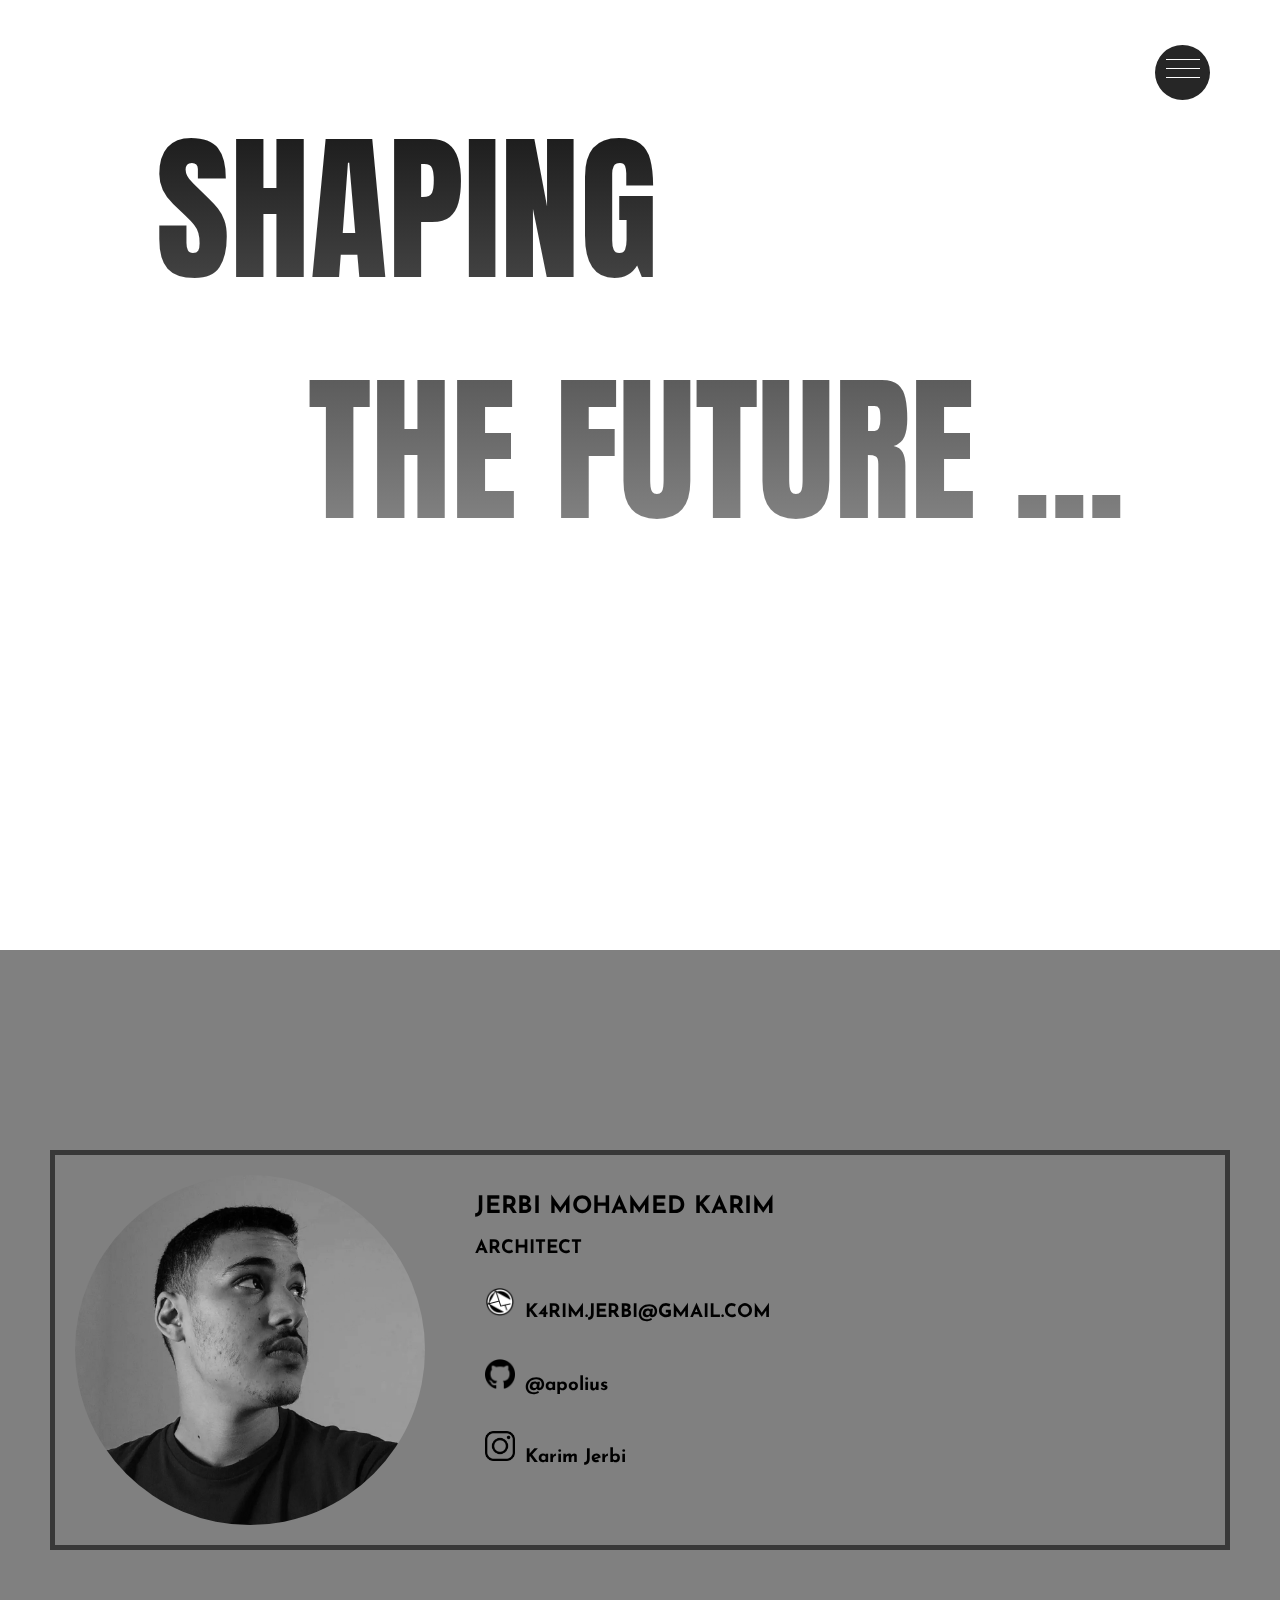
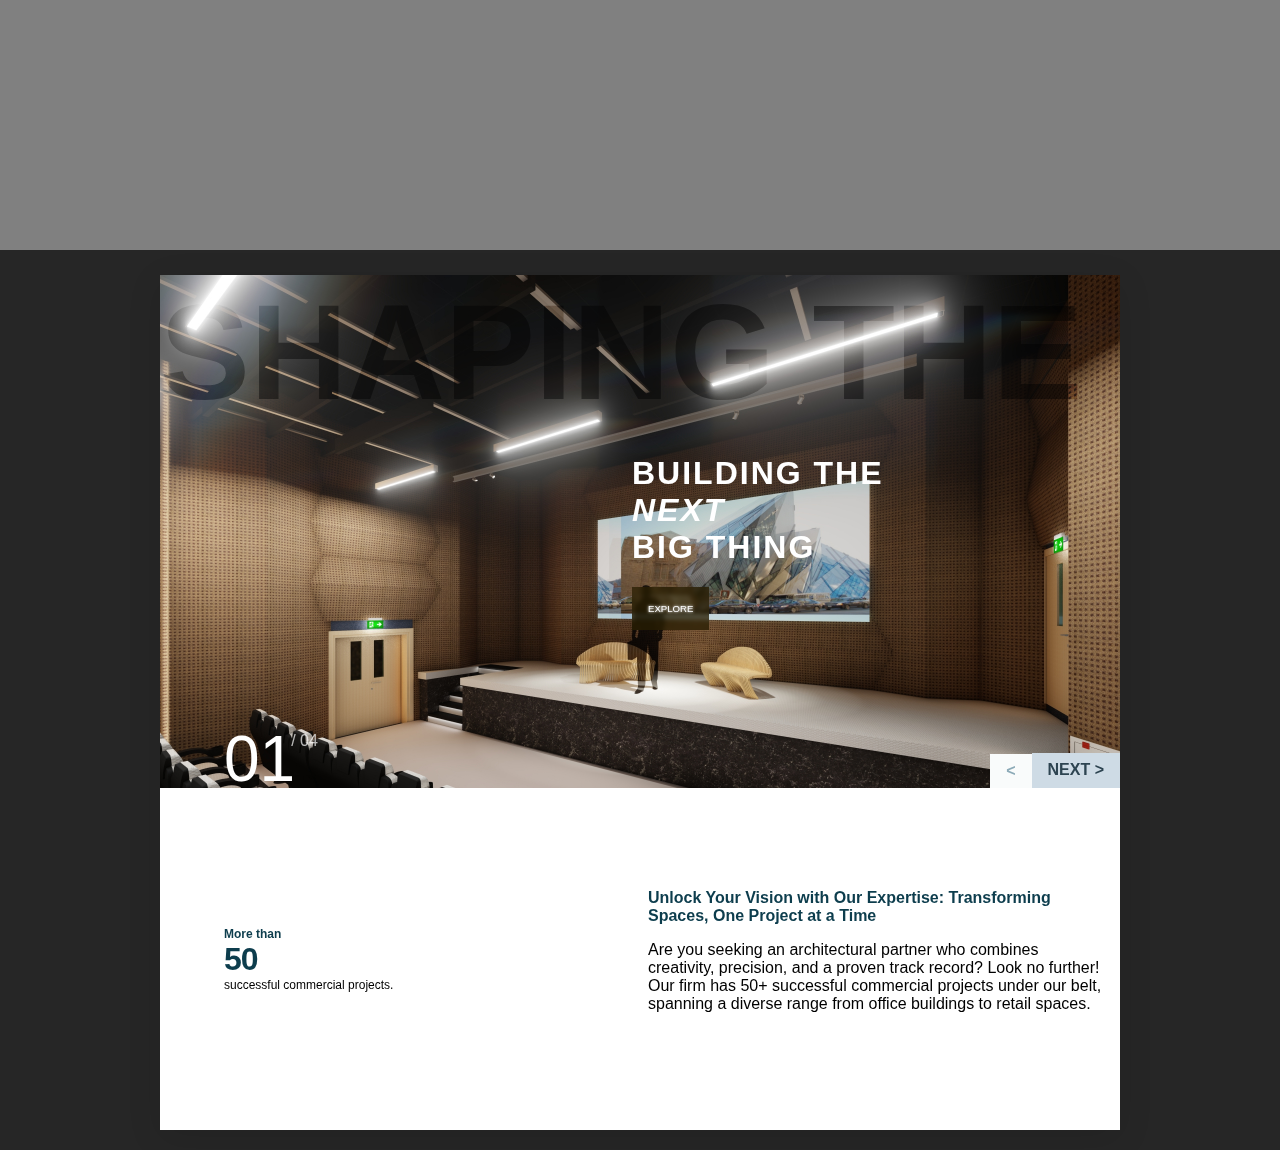
==== index.html @ 39624600 "init" ====
<!DOCTYPE html>
<html>
<head>
    <title>KARIM JERBI</title>
    <script src="https://ajax.googleapis.com/ajax/libs/jquery/3.7.1/jquery.min.js"></script>
    <link href="https://fonts.googleapis.com/css2?family=Josefin+Sans:ital,wght@0,300;1,300&display=swap" rel="stylesheet">
    <link rel="stylesheet" href="style.css"/>
    <link href="https://fonts.googleapis.com/css2?family=Anton&display=swap" rel="stylesheet">
    <link rel="icon" type="image/x-icon" href="logo.png">
</head>
<body id="top">
    <div class="overlay-navigation">
  <nav role="navigation">
    <ul>
      <li><a href="#top" data-content="The beginning">Home</a></li>
      <li><a href="#about" data-content="Curious?">About</a></li>
      <li><a href="#work" data-content="Only the finest">Works</a></li>
    </ul>
  </nav>
</div>

<section class="home">
  <a class="josefin-sans" href="index.html">MOHAMED KARIM JERBI</a>
  <div class="open-overlay">
    <span class="bar-top"></span>
    <span class="bar-middle"></span>
    <span class="bar-bottom"></span>
  </div>
  <div class="motto">
    <pre>
SHAPING
    THE FUTURE ...
    </pre>
</div>
</section>
<section class="about" id="about">
    <div class="dot"></div>
    <div class="contain">
        <img class="self" src='img/pic.jpg'/>
        <div class="textbox">
        <h2>JERBI MOHAMED KARIM</h2>
        <h3>ARCHITECT</h3>
        <a href="tomail:k4rim.jerbi@gmail.com"><div style="display:flex;"><img style="width: 50px;height: 50px;padding:10px;" src="img/mail.png"/><h3>K4RIM.JERBI@GMAIL.COM</h3></div></a>
        <a href="https:\\www.github.com/apolius"><div style="display:flex;"><img style="width: 50px;height: 50px;padding:10px;" src="img/github.png"/><h3>@apolius</h3></div></a>
        <a href="https:\\www.instagram.com\k4rim.jerbi"><div style="display:flex;"><img style="width: 50px;height: 50px;padding:10px;" src="img/insta.png"/><h3>Karim Jerbi</h3></div></a>

    </div>
    </div>
</section>
<section class="works" id="work">
<input type="radio" name="scene" id="scene-1" value="1" checked />
<input type="radio" name="scene" id="scene-2" value="2" />
<input type="radio" name="scene" id="scene-3" value="3" />
<input type="radio" name="scene" id="scene-4" value="4" />

<main id="site">
  <div class="ocean">
    <div class="ocean-text">SHAPING THE FUTURE</div>
  </div>
  <div class="left-side">    
    <div class="page-numbers" data-total="04">
      <div class="page-number -tens">0</div>
      <div class="page-number -ones">
        1<br/>2<br/>3<br/>4
      </div>
    </div>
  </div>
  <div class="hero">
    <div class="layer" data-scene="1">      
      <h1 class="heading">
        BUILDING THE<br />
        <i>NEXT</i><br />
        BIG THING
      </h1>
      <a href='gal.html'><button class="button">
        EXPLORE
      </button></a>
    </div>
    <div class="layer" data-scene="2">      
      <h1 class="heading">
        THINKING ECOLOGICALLY<br />
        WE SAVE THE<br />
        FUTURE
      </h1>
      <a href='gal.html'><button class="button">
        EXPLORE
      </button></a>
    </div>
    <div class="layer" data-scene="3">      
      <h1 class="heading">
        ADVANCING<br />
        YOUR<br />
        COMPANY'S NEEDS
      </h1>      <a href='gal.html'><button class="button">
        EXPLORE
      </button></a>
    </div>
    <div class="layer" data-scene="4">      
      <h1 class="heading">
        Advanced TECHNOLOGICAL<br />
        INNOVATION<br />
      </h1>      <a href='gal.html'><button class="button">
        EXPLORE
      </button></a>
    </div>
  </div>

  <div class="left-content">
    <div class="layer" data-scene="1">      
      <div class="fact subtitle">More than</div>
      <div class="fact number">50</div>
      <div class="fact description">successful commercial projects.</div>
    </div>
    <div class="layer" data-scene="2">      
      <div class="fact subtitle">Designed and delivered , promoting eco-friendly practices.</div>
      <div class="fact number">10 LEED-certified sustainable buildings</div>
    </div>
    <div class="layer" data-scene="3">      
      <div class="fact subtitle">“Their ability to blend aesthetics and functionality is unparalleled.”</div>
      <div class="fact number"> “Our new office space not only looks stunning but also enhances productivity.”</div>
      <div class="fact description"> — CEO, XYZ Corporation</div>
    </div>
    <div class="layer" data-scene="4">      
      <div class="fact subtitle">Client-Centric Approach:</div>
      <div class="fact number">Your vision is our compass. We listen intently, collaborate closely, and tailor solutions to your unique requirements. </div>
      <div class="fact description">Your success is our success.</div>
    </div>
  </div>
  <div class="right-content">

    <nav class="slide-nav">
      <div class="nav-button -prev">
        &lt;
      
        <label class="nav-toggle" onclick="$('.ocean').css('background-image', 'url(' + 'img/p4.png' + ')')"  for="scene-1">1</label>
        <label class="nav-toggle" onclick="$('.ocean').css('background-image', 'url(' + 'img/p1.png' + ')')" for="scene-2">2</label>
        <label class="nav-toggle" onclick="$('.ocean').css('background-image', 'url(' + 'img/p2.png' + ')')" for="scene-3">3</label>
        <label class="nav-toggle" onclick="$('.ocean').css('background-image', 'url(' + 'img/p3.png' + ')')" for="scene-4">4</label>
       
      </div>
      <div class="nav-button -next">
        Next &gt;
      
        <label class="nav-toggle"  onclick="$('.ocean').css('background-image', 'url(' + 'img/p2.png' + ')')" for="scene-1">1</label>
        <label class="nav-toggle" onclick="$('.ocean').css('background-image', 'url(' + 'img/p3.png' + ')')" for="scene-2">2</label>
        <label class="nav-toggle" onclick="$('.ocean').css('background-image', 'url(' + 'img/p4.png' + ')')" for="scene-3">3</label>
        <label class="nav-toggle" onclick="$('.ocean').css('background-image', 'url(' + 'img/p1.png' + ')')" for="scene-4">4</label>
      </div>
    </nav>

    <div class="layer" data-scene="1">      
      <h2 class="heading">
        Unlock Your Vision with Our Expertise: Transforming Spaces, One Project at a Time
      </h2>
      <p class="paragraph">
        Are you seeking an architectural partner who combines creativity, precision, and a proven track record? Look no further! Our firm has 50+ successful commercial projects under our belt, spanning a diverse range from office buildings to retail spaces.
      </p>
    </div>

    <div class="layer" data-scene="2">
      <h2 class="heading">
        Sustainable Solutions
      </h2>
      <p class="paragraph">
        We believe in responsible architecture. Our designs integrate eco-friendly practices, minimizing environmental impact while maximizing efficiency.
      </p>
    </div>
    
    <div class="layer" data-scene="3">      
      <h2 class="heading">
Proven Results: 
      </h2>
      <p class="paragraph">
        Our portfolio speaks volumes. From sleek corporate headquarters to inviting retail environments, our designs resonate with users and elevate brands.
      </p>
    </div>
    
    <div class="layer" data-scene="4">      
      <h2 class="heading">
        Ready to Elevate Your Space?
      </h2>
      <p class="paragraph">
        Let’s embark on a journey together. Whether it’s a groundbreaking office tower or a boutique retail outlet, we’re here to turn your vision into reality.
        Contact us today to discuss your architectural needs and let’s create something extraordinary!
    </p>
    </div>
  </div>
</main>
</section>
</body>
<script src="script.js"></script>
</html>
---- style.css ----
body {
  background-color: #fff;
  margin : 0;
  overflow: hidden;
  font-family: "Josefin Sans";
}

.home {
  width: 100%;
  height: 100vh;
  position: relative;
  background-image: url(https://images.unsplash.com/photo-1446771326090-d910bfaf00f6?ixlib=rb-0.3.5&q=80&fm=jpg&crop=entropy&s=9216e1a8598a8530ce329b41a8f3725d);
  background-size: cover;
  background-position: center center;
}


/* ====================================
Navigation 
==================================== */

.overlay-navigation {
  position: fixed;
  z-index: 2;
  top: 0;
  left: 0;
  width: 100%;
  height: 100%;
  background-color: hsla(0, 0%, 0%, 0.452);
  transform: translateY(-100%);
  transform: opacity(0);
  backdrop-filter: blur(5px);
}

.overlay-slide-down {
  transition: all 1.5s fade-in-out;
  transform: translateY(0%);
  transform: opacity(1)
}

.overlay-slide-up {
  transition: all 1s fade-in-out;
  transform: translateY(-100%);
  transform: opacity(0)
}

nav,nav ul {
  width: 100%;
  height: 100%;
  margin: 0;
  padding: 0;
}

nav ul {
  display: flex;
  list-style: none;
}

nav ul li {
  flex-basis: 33%;
  justify-content: center;
  align-items: center;
  overflow: hidden;
  transform: translateY(-100%);
}

nav li a {
  position: relative;
  top: 46%;
  color: #fff;
  text-transform: uppercase;
  font-weight: 300;
  letter-spacing: 4px;
  text-decoration: none;
  display: block;
  text-align: center;
  font-size: 0.9rem;
  padding-bottom: 25px;
}

nav li a:before {
  content: '';
  width: 70px;
  height: 2px;
  background-color: #fff;
  position: absolute;
  top: 50%;
  left: 0;
  z-index: 3;
  transform: translateX(-100%);
  opacity: 0;
  transition: all .2s linear;
}

nav li a:after {
  content: attr(data-content);
  font-size: 0.7rem;
  transition: all .2s linear;
  opacity: 0;
  position: absolute;
  z-index: 3;
  color: #fff;
  display: block;
  margin-right: auto;
  margin-left: auto;
  left: 0;
  right: 0;
  bottom: 0;
  text-transform: none;
  font-weight: 300;
  font-style: italic;
  letter-spacing: 0;
}

nav li a:hover:before {
  transform: translateX(0);
  opacity: 1;
}

nav li a:hover:after {
  transform: translateY(15px);
  opacity: 1;
}

nav li:nth-of-type(1){background-color: #ffffff00}
nav li:nth-of-type(2){background-color: #ffffff00}
nav li:nth-of-type(3){background-color: #ffffff00}
nav li:nth-of-type(4){background-color: #ffffff00}
nav li:nth-of-type(5){background-color: #ffffff00}

.slide-in-nav-item {
  transition: all 1.5s fade-in-out;
  -webkit-transform: translateY(0%);
  transform: translateY(0%)
}

.slide-in-nav-item-delay-1 {
    transition: all 2.5s fade-in-out;
    -webkit-transform: translateY(0%);
    transform: translateY(0%)
}

.slide-in-nav-item-delay-2 {
    transition: all 2.5s fade-in-out;
    -webkit-transform: translateY(0%);
    transform: translateY(0%)
}

.slide-in-nav-item-delay-3 {
    transition: all 2.5s fade-in-out;
    -webkit-transform: translateY(0%);
    transform: translateY(0%)
}

.slide-in-nav-item-delay-4 {
    transition: all 2.5s fade-in-out;
    -webkit-transform: translateY(0%);
    transform: translateY(0%)
}

.slide-in-nav-item-reverse {
  animation: slide-in-nav-item-reverse .3s linear 0.25s both;
}

.slide-in-nav-item-delay-1-reverse {
  animation: slide-in-nav-item-reverse .3s linear 0.25s both;
}

.slide-in-nav-item-delay-2-reverse {
  animation: slide-in-nav-item-reverse .3s linear 0.25s both;
}

.slide-in-nav-item-delay-3-reverse {
  animation: slide-in-nav-item-reverse .3s linear 0.25s both;
}

.slide-in-nav-item-delay-4-reverse {
  animation: slide-in-nav-item-reverse .3s linear 0.25s both;
}


/* ====================================
Burger king
==================================== */

.open-overlay {
  position: fixed;
  right: 5rem;
  top: 3.2rem;
  z-index: 4;
  width: 34px;
  display: block;
  cursor: pointer;
}

.open-overlay span {
  display: block;
  height: 1px;
  background-color: #fff;
  cursor: pointer;
  margin-top: 8px;
}

.animate-top-bar {
  animation: animate-top-bar .6s linear 1 both
}

.animate-bottom-bar {
  animation: animate-bottom-bar .6s linear 1 both
}

.animate-middle-bar {
  animation: animate-middle-bar .6s linear 1 both
}

.animate-out-top-bar {
  animation: animate-out-top-bar .6s linear 1 both
}

.animate-out-bottom-bar {
  animation: animate-out-bottom-bar .6s linear 1 both
}

.animate-out-middle-bar {
  animation: animate-out-middle-bar .6s linear 1 both
}


/* ====================================
Animation keyframes
==================================== */

@keyframes animate-top-bar {
  0% {
    background-color: #fff;
  }
  50% {
    -webkit-transform: translateY(9px);
    transform: translateY(9px)
  }
  80% {
    -webkit-transform: translateY(5px);
    transform: translateY(5px);
    background-color: #fff
  }
  100% {
    -webkit-transform: translateY(0);
    transform: translateY(0);
    background-color: #29363B;
  }
}

@keyframes animate-bottom-bar {
  0% {
    background-color: #fff;
  }
  50% {
    -webkit-transform: translateY(-9px);
    transform: translateY(-9px)
  }
  80% {
    -webkit-transform: translateY(-5px);
    transform: translateY(-5px);
    background-color: #fff;
  }
  100% {
    -webkit-transform: translateY(0);
    transform: translateY(0);
    background-color: #29363B;
  }
}

@keyframes animate-middle-bar {
  0% {
    background-color: #fff;
  }
  80% {
    background-color: #fff;
  }
  100% {
    background-color: #29363B;
  }
}

@keyframes animate-out-top-bar {
  0% {
    background-color: #29363B
  }
  50% {
    -webkit-transform: translateY(9px);
    transform: translateY(9px)
  }
  80% {
    -webkit-transform: translateY(5px);
    transform: translateY(5px);
    background-color: #29363B
  }
  100% {
    -webkit-transform: translateY(0);
    transform: translateY(0);
    background-color: #FFF;
  }
}

@keyframes animate-out-bottom-bar {
  0% {
    background-color: #29363B
  }
  50% {
    -webkit-transform: translateY(-9px);
    transform: translateY(-9px)
  }
  80% {
    -webkit-transform: translateY(-5px);
    transform: translateY(-5px);
    background-color: #29363B;
  }
  100% {
    -webkit-transform: translateY(0);
    transform: translateY(0);
    background-color: #FFF;
  }
}

@keyframes animate-out-middle-bar {
  0% {
    background-color: #29363B
  }
  80% {
    background-color: #29363B;
  }
  100% {
    background-color: #fff;
  }
}
.blur{
    backdrop-filter: blur(22.3px);
    background#ffffff18;
}
.home a{
    font-family: "Josefin Sans";
  font-style: normal;
  color: #fff;
  font-size: 2.5rem;
  text-transform: uppercase;
  text-decoration: none;
  position: absolute;
  z-index: 1;
  top:50px;
  left:50px;
  padding-bottom: 3px;
  border-bottom: 1px solid #fff;
}
@media only screen and (max-width: 480px) {
  nav ul li a {
    font-size: 11px;
  }
  nav li a:after {
    font-size: 0.6rem;
  }
  .open-overlay {
    right: 1rem;
  }
  nav li a:before {
    width: 15px;
  }
  .motto pre{
    font-size: 2rem;

}
}
.motto{
    display: flex;
    align-items: center;
    align-content: flex-start;
    height: 100%;
}
.motto pre{
    margin-left:auto;
    margin-right:auto;
    color:white;
    font-size: 10rem;
    font-family: Anton;
    mix-blend-mode: difference;
    background: -webkit-linear-gradient(#eee, #333);
    -webkit-background-clip: text;
    -webkit-text-fill-color: transparent;

}
.about{
    width: 100%;
    height: 100vh;
    position: relative;
    z-index: 0;
    background: #808080;
    background-size: cover;
    background-position: center center;
}
.about .contain{
    border: solid 5px rgb(56, 56, 56);
    margin: 50px;
    transform: translate(0%, 50%);
    padding:20px;
    display: flex;
}
.self{
    filter: grayscale(1);
    width: max(20%, 350px);
    border-radius: 260px;
}
.dot{
    background-color: #262626;
    position: fixed;
    right: 4.4rem;
    top: 2.8rem;
    width:55px;
    height:55px;
    border-radius: 50px;
}
.works{
    width: 100%;
    height: 100vh;
    position:relative;
    z-index: 0;
    background: #262626;
    background-size: cover;
    background-position: center center;
}
.contact{
    width: 100%;
    height: 100vh;
    position: relative;
    z-index: 0;
    background: #808080;
    background-size: cover;
    background-position: center center;
}
.textbox{
    margin-left:50px;
}
.textbox div h3{
    line-height: 35px;
}
a {
    text-decoration: none;
    color:black;
}
@import url("https://fonts.googleapis.com/css?family=Raleway:400,800");
@import url("https://fonts.googleapis.com/css?family=Oswald:500");
::-moz-selection {
  background-color: #2256A1;
  color: white;
}
::selection {
  background-color: #2256A1;
  color: white;
}

#site {
  display: grid;
  grid-template-rows: 3fr 2fr;
  grid-template-columns: 4rem 1fr 1fr 5rem;
  width: 75vw;
  height: 95vh;
  box-shadow: 0 0.5rem 2rem rgba(0, 0, 0, 0.1);
  background-color: #fff;
  color: #000;
  font-family: "Raleway", sans-serif;
  overflow: hidden;
  margin: 0 auto;
    top: 25px;
}
#site * {
  transition: all 0.6s cubic-bezier(0.2, 0, 0.2, 1);
}

#site {
  --total: 4;
  --scene: 1;
  --percentage: calc(var(--scene) / var(--total));
}

input[name=scene] {
  position: absolute;
  top: 0;
  left: -100%;
  visibility: hidden;
  z-index: 5;
}

input[value="1"]:checked ~ #site {
  --scene: 1;
}

input[value="2"]:checked ~ #site {
  --scene: 2;
}

input[value="3"]:checked ~ #site {
  --scene: 3;
}

input[value="4"]:checked ~ #site {
  --scene: 4;
}

input[value="1"]:checked ~ * [data-scene]:not([data-scene="1"]),
input[value="2"]:checked ~ * [data-scene]:not([data-scene="2"]),
input[value="3"]:checked ~ * [data-scene]:not([data-scene="3"]),
input[value="4"]:checked ~ * [data-scene]:not([data-scene="4"]) {
  pointer-events: none;
}
input[value="1"]:checked ~ * [data-scene]:not([data-scene="1"]) .heading, input[value="1"]:checked ~ * [data-scene]:not([data-scene="1"]) .paragraph, input[value="1"]:checked ~ * [data-scene]:not([data-scene="1"]) .fact,
input[value="2"]:checked ~ * [data-scene]:not([data-scene="2"]) .heading,
input[value="2"]:checked ~ * [data-scene]:not([data-scene="2"]) .paragraph,
input[value="2"]:checked ~ * [data-scene]:not([data-scene="2"]) .fact,
input[value="3"]:checked ~ * [data-scene]:not([data-scene="3"]) .heading,
input[value="3"]:checked ~ * [data-scene]:not([data-scene="3"]) .paragraph,
input[value="3"]:checked ~ * [data-scene]:not([data-scene="3"]) .fact,
input[value="4"]:checked ~ * [data-scene]:not([data-scene="4"]) .heading,
input[value="4"]:checked ~ * [data-scene]:not([data-scene="4"]) .paragraph,
input[value="4"]:checked ~ * [data-scene]:not([data-scene="4"]) .fact {
  transform: translateX(-25%);
  opacity: 0;
}

.ocean {
  grid-row: 1/2;
  grid-column: 1/-1;
  background-color: blue;
  background-image: url(img/p1.png);
  background-repeat: no-repeat;
  background-size: cover;
  overflow: hidden;
}

.ocean-text {
  display: inline-block;
  white-space: nowrap;
  font-size: 15vh;
  text-transform: uppercase;
  font-weight: bold;
  font-family: "Raleway", sans-serif;
  position: relative;
  mix-blend-mode: color-burn;
  color: #ababab70;
  background-position: calc( 25% + (-50% * var(--percentage)) ) 0;
  transform: translateX(calc(25% + ( -100% * var(--percentage) ) ));
}

.left-content {
  float: left;
  grid-row: 2/4;
  grid-column: 2/3;
}
.left-content .layer {
  display: flex;
  flex-direction: column;
  justify-content: center;
  align-items: flex-start;
}
.left-content .layer > .subtitle {
  font-weight: bold;
  color: #0D3D4D;
}
.left-content .layer > .subtitle, .left-content .layer > .description {
  font-size: 0.75rem;
}
.left-content .layer > .subtitle, .left-content .layer > .number {
  color: #0D3D4D;
}
.left-content .layer > .number {
  font-size: 2rem;
  font-weight: bold;
  letter-spacing: -1px;
}

.right-content {
  grid-row: 2/4;
  grid-column: 3/-1;
}
.right-content > .layer {
  padding: 3rem 1rem;
  display: flex;
  flex-direction: column;
  justify-content: center;
}
.right-content > .layer > .heading {
  margin: 0;
  font-size: 1rem;
  color: #0D3D4D;
}

/* ---------------------------------- */
.slide-nav {
  position: absolute;
  bottom: 100%;
  right: 0;
  display: flex;
  justify-content: flex-end;
  align-content: flex-end;
  align-items: flex-end;
  width:50%;
}

.nav-button {
  display: inline-block;
  padding: 0.5em 1em;
  background: #F9FBFB;
  cursor: pointer;
  -webkit-user-select: none;
     -moz-user-select: none;
      -ms-user-select: none;
          user-select: none;
  font-weight: bold;
  text-transform: uppercase;
  overflow: hidden;
  color: #8CAAB7;
}
.nav-button.-next {
  color: #2D4451;
  background: #CEDBE5;
  height: 35px;
}
.nav-button .nav-toggle {
  position: absolute;
  top: 0;
  left: 0;
  width: 100%;
  height: 100%;
  cursor: pointer;
  opacity: 0;
  transform: translateX(0);
  transition: transform 0.5s linear 0s;
  z-index: 1;
}

input[value="1"]:checked ~ * .-next .nav-toggle:not([for=scene-2]),
input[value="2"]:checked ~ * .-next .nav-toggle:not([for=scene-3]),
input[value="3"]:checked ~ * .-next .nav-toggle:not([for=scene-4]),
input[value="4"]:checked ~ * .-next .nav-toggle:not([for=scene-1]),
input[value="1"]:checked ~ * .-prev .nav-toggle:not([for=scene-4]),
input[value="2"]:checked ~ * .-prev .nav-toggle:not([for=scene-1]),
input[value="3"]:checked ~ * .-prev .nav-toggle:not([for=scene-2]),
input[value="4"]:checked ~ * .-prev .nav-toggle:not([for=scene-3]) {
  transform: translateX(100%);
  z-index: 3;
  transition-delay: 0.5s !important;
}

.top-nav {
  grid-column: 2/3;
  grid-row: 1/2;
  margin-top: 1rem;
  text-transform: uppercase;
  letter-spacing: 2px;
  z-index: 2;
  color: #FFF;
  font-weight: bold;
  text-shadow: 0 1px 1em rgba(0, 0, 0, 0.4);
}

/* ---------------------------------- */
.left-side {
  grid-row: 1/2;
  grid-column: 2/3;
  font-size: 4rem;
  font-family: "Oswald", sans-serif;
  font-weight: 500;
  overflow: hidden;
}

.page-numbers {
  position: absolute;
  bottom: 0;
  left: 0;
  height: 1em;
  width: 100%;
  display: flex;
  align-items: flex-end;
  overflow: hidden;
  color: #FFF;
  transform: translateY(0.5rem);
}
.page-numbers:after {
  content: "/ " attr(data-total);
  font-size: 1rem;
  position: absolute;
  top: 0;
  left: 4.2rem;
  opacity: 0.7;
}

.page-number {
  display: inline-block;
}
.page-number.-ones {
  transform: translateY(calc((var(--total) - var(--scene)) * (100% / var(--total))));
}

.hero {
  grid-row: 1/2;
  grid-column: 3/-1;
  color: #FFF;
}
.hero > .layer {
  display: flex;
  flex-direction: column;
  justify-content: center;
  align-items: flex-start;
}
.hero .heading {
  text-transform: uppercase;
  letter-spacing: 2px;
}
.hero .button {
  -webkit-appearance: none;
     -moz-appearance: none;
          appearance: none;
  border: none;
  padding: 1rem;
  background-color: #291f024a;
  color: white;
  font-size: 0.6rem;
  font-family: inherit;
  backdrop-filter: blur(1px);
  cursor: pointer;
  display: fixed;
}

.layer {
  position: absolute;
  top: 0;
  left: 0;
  bottom: 0;
  right: 0;
  width: 100%;
  height: 100%;
  margin: auto;
}

*, *:before, *:after {
  box-sizing: border-box;
  position: relative;
}
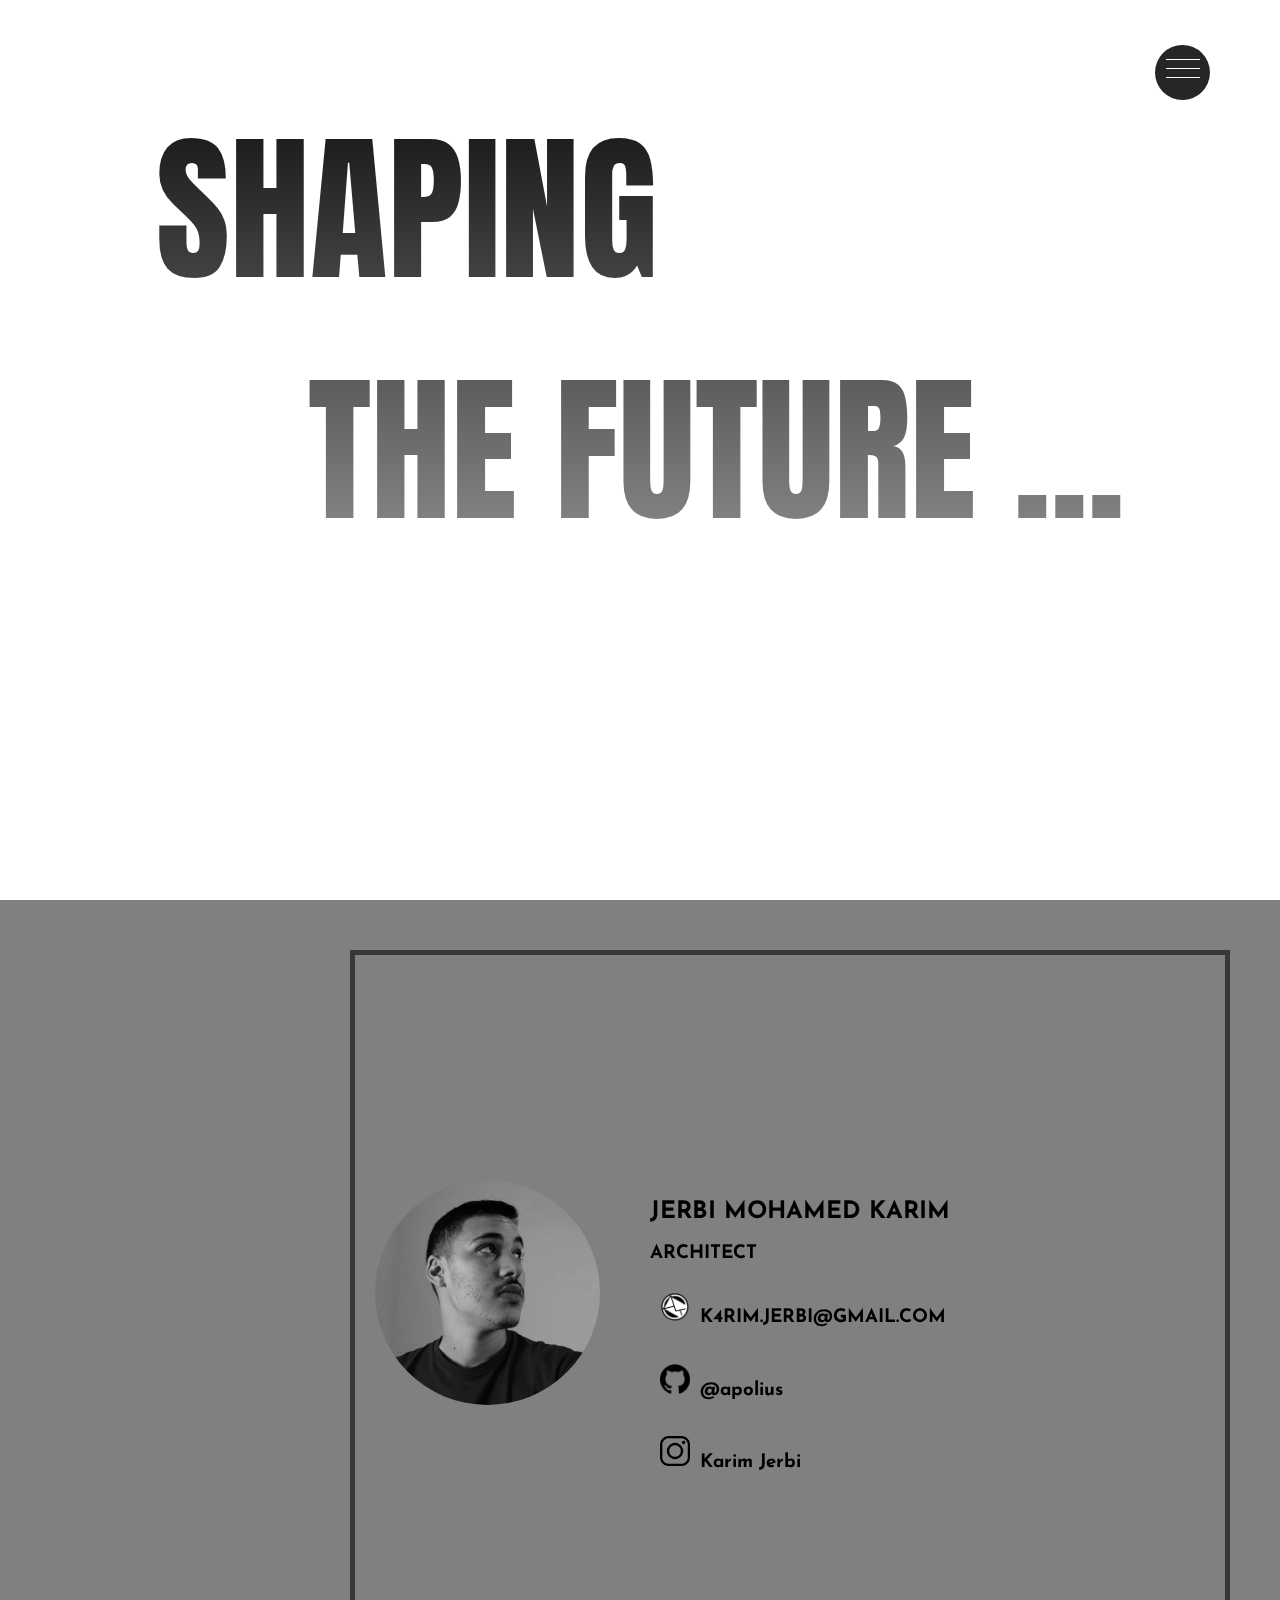
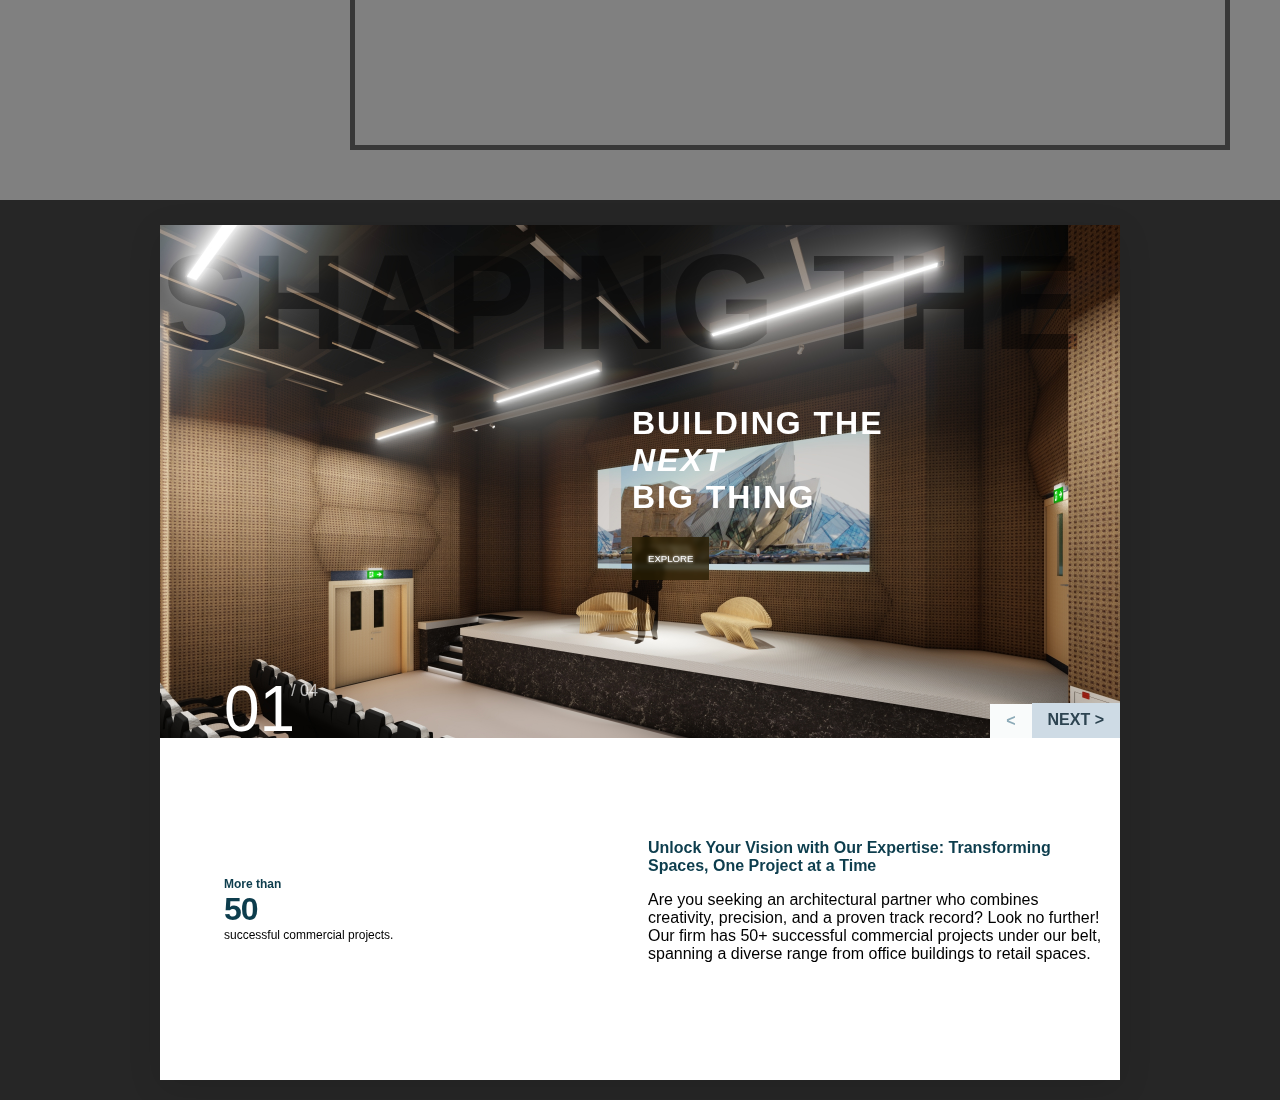
==== commit e82fb0d0: "updated video" ====
--- a/index.html
+++ b/index.html
@@ -35,6 +35,15 @@
 </section>
 <section class="about" id="about">
     <div class="dot"></div>
+    <script>
+    function playPause (video) {
+      if (video.paused) 
+        video.play(); 
+      else 
+        video.pause();
+    }
+    </script>
+    <video src="v.webm" onclick="playPause(this);"><meta itemprop="name" content="click to play/pause"></p></video>
     <div class="contain">
         <img class="self" src='img/pic.jpg'/>
         <div class="textbox">
--- a/style.css
+++ b/style.css
@@ -395,13 +395,19 @@
     background: #808080;
     background-size: cover;
     background-position: center center;
+    display: flex;
 }
 .about .contain{
     border: solid 5px rgb(56, 56, 56);
     margin: 50px;
-    transform: translate(0%, 50%);
     padding:20px;
     display: flex;
+    padding-top: 25vh;
+    width: calc(100% - 25vw);
+}
+.about .contain img{
+  width:25vh;
+  height: 25vh;
 }
 .self{
     filter: grayscale(1);
